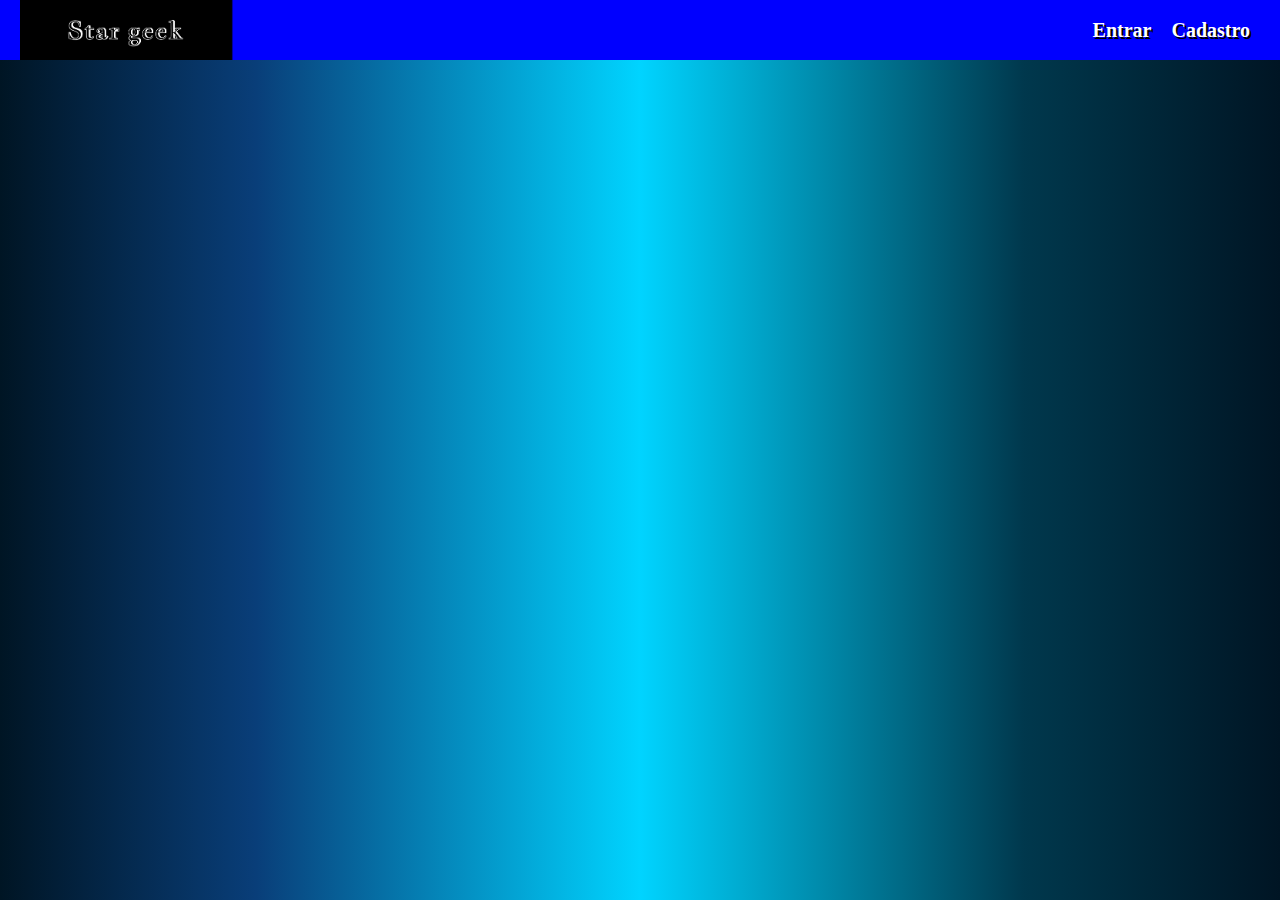
==== index.html @ 50169371 "trabalho stargeek de hoje" ====
<!DOCTYPE html>
<html lang="pt-br">
<head>
    <meta charset="UTF-8">
    <meta http-equiv="X-UA-Compatible" content="IE=edge">
    <meta name="viewport" content="width=device-width, initial-scale=1.0">
    <title>pizzaria do sesi</title>
    <link rel="stylesheet" href="css/style.css">
</head>
<body>
    <!--a tag header substitui uma div genérica para cabeçallho-->
    <header class="cabecalho">
        <img src="img/escrita.da.logo.png" alt="">
        <!--os menus são colocados no elementos nav-->

    <nav>
        <!--normalmente costumamos declarar os menus em lista não ordenadas-->
        <ul class="menu">
            <li> <a href="#">Entrar</a></li>
            <li> <a href="#">Cadastro</a></li>
        </ul>
     </nav>
    </header>
</body>
</html>
---- css/style.css ----
/*resert css para tirar todas as margens dos elementos*/
        *{
            margin: 0px;
            padding: 0px;
            box-sizing: border-box;
        }
        body{
            font-family: Georgia, 'Times New Roman', Times, serif;
            font-size: 20px;
            background: rgb(0,21,36);
background: linear-gradient(90deg, rgba(0,21,36,1) 0%, rgba(9,62,121,1) 20%, rgba(0,212,255,1) 50%, rgba(0,56,77,1) 80%, rgba(0,21,36,1) 100%);
        }
        /*Estilização do header-cabeçalho*/
        .cabecalho {
            background-color: blue;
            display: flex;
            justify-content:space-between ;
            padding-left: 20px;
            padding-right: 20px;
        }
        .cabecalho > img{
            height: 60px;
        }
        .menu{
            display: flex;
        }
        .menu > li{
            height: 60px;
            display: flex;
            align-items: center;
        }
        .menu > li > a {
            color: white;
            text-decoration: none;
            text-shadow: 2px 2px black;
            padding-left: 10px;
            padding-right: 10px;
        }
        .menu >li:hover{
            background-color: rgb(0, 0, 40);
        }
        .menu > li > a {
            color: white;
            text-decoration: none;
            text-shadow: 2px 2px black;
            padding-left: 10px;
            padding-right: 10px;
            font-weight: 600;
        }
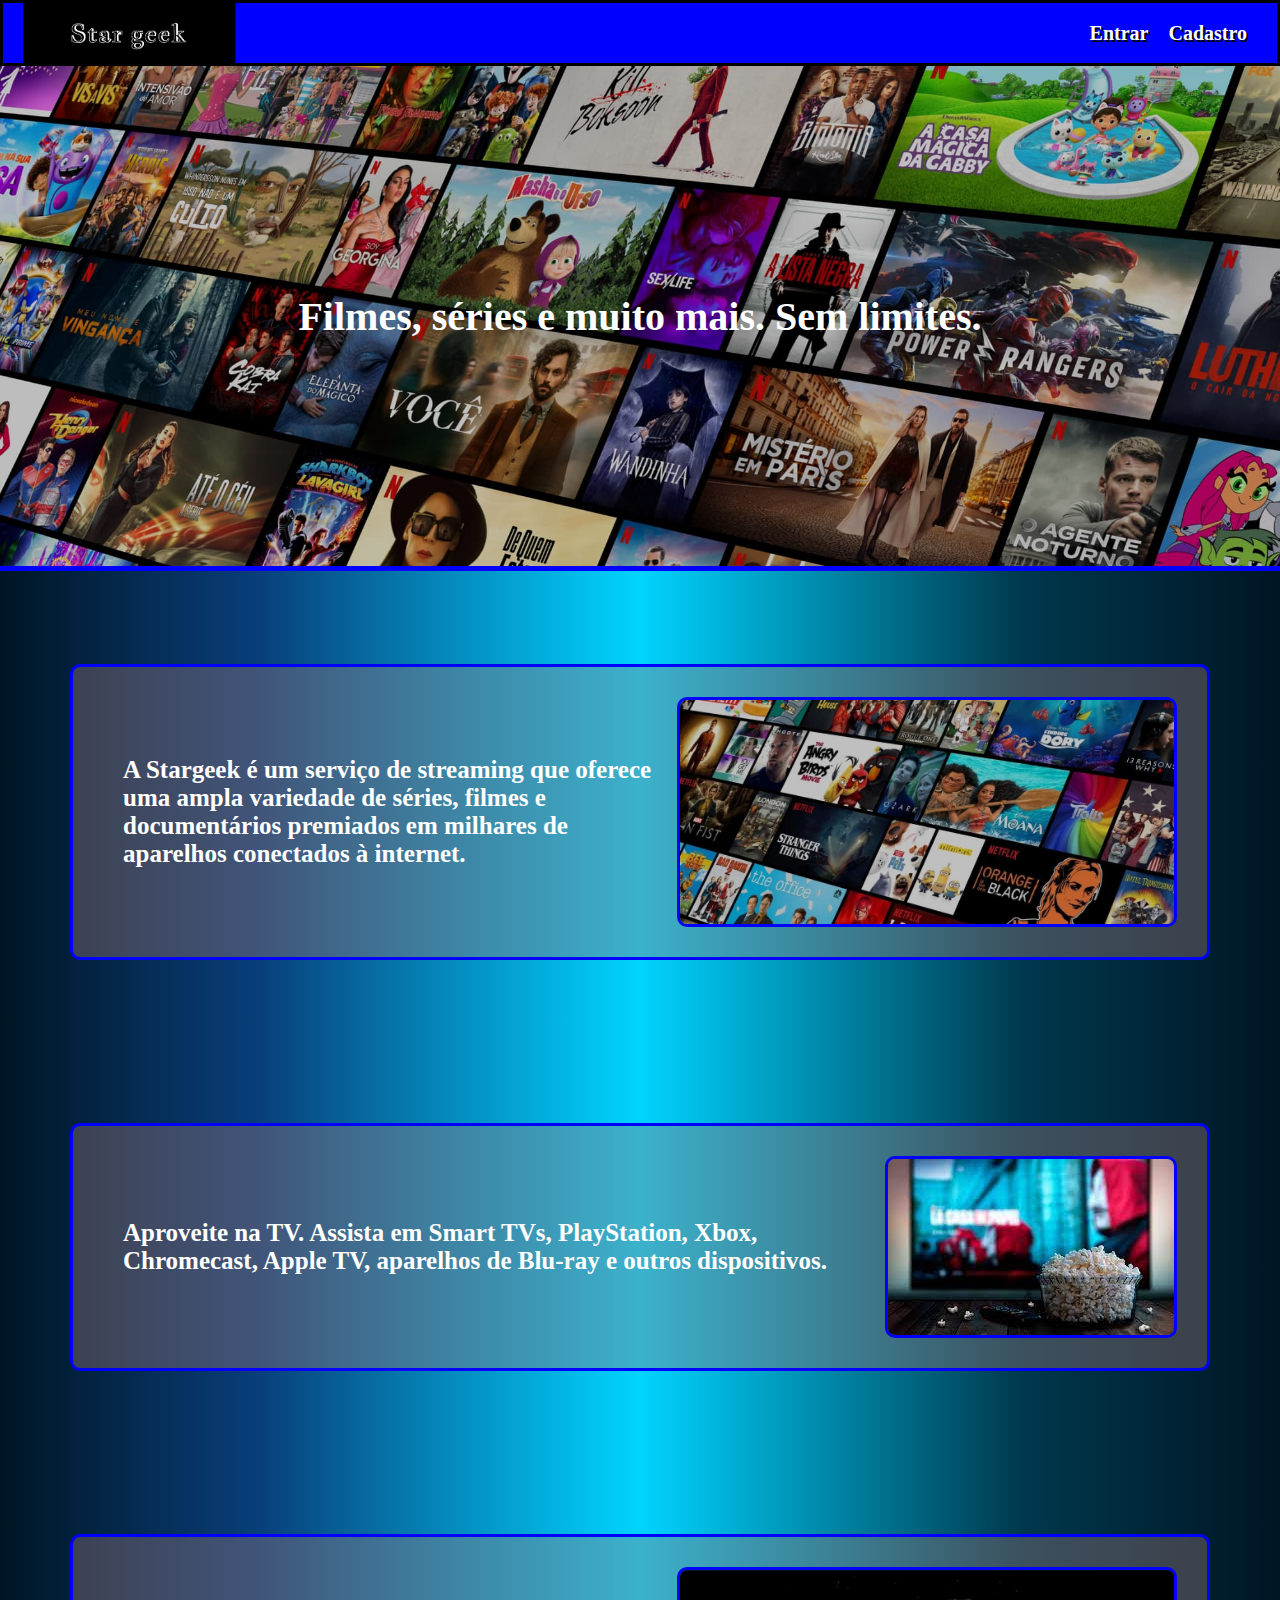
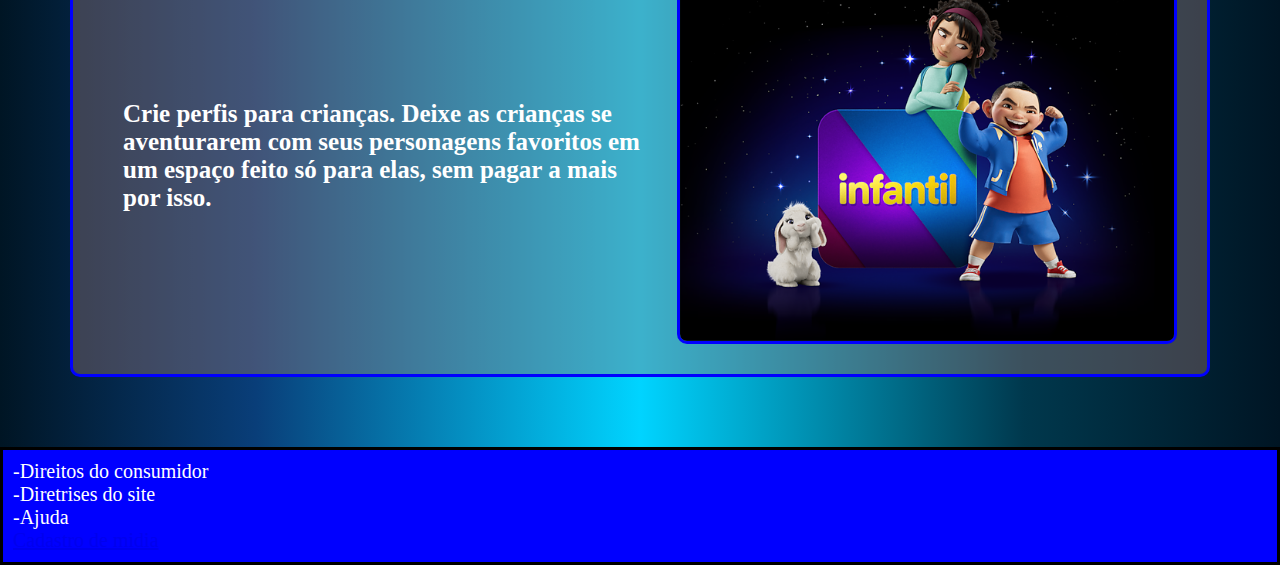
==== commit 61d695a7: "trabalho da 11" ====
--- a/index.html
+++ b/index.html
@@ -4,7 +4,7 @@
     <meta charset="UTF-8">
     <meta http-equiv="X-UA-Compatible" content="IE=edge">
     <meta name="viewport" content="width=device-width, initial-scale=1.0">
-    <title>pizzaria do sesi</title>
+    <title>STAR GEEK</title>
     <link rel="stylesheet" href="css/style.css">
 </head>
 <body>
@@ -16,10 +16,49 @@
     <nav>
         <!--normalmente costumamos declarar os menus em lista não ordenadas-->
         <ul class="menu">
-            <li> <a href="#">Entrar</a></li>
-            <li> <a href="#">Cadastro</a></li>
+            <li> <a href="/login.html">Entrar</a></li>
+            <li> <a href="cadastro.html">Cadastro</a></li>
         </ul>
      </nav>
     </header>
+    <div class="banner">
+        <h1>Filmes, séries e muito mais. Sem limites.</h1>
+     </div>
+     <hr class="cor">
+     <br>
+     <div class="img-index">
+        <h3 class="texto1">A Stargeek é um serviço de streaming
+             que oferece uma ampla variedade de séries,
+             filmes e documentários premiados em milhares de aparelhos
+              conectados à internet.
+        </h3 >
+        <img class="img-index2" src="img/imagen net.jpg" alt="">
+    </div>
+    <br>
+    <div class="img-index">
+        <h3 class="texto1">Aproveite na TV.
+            Assista em Smart TVs, PlayStation, Xbox,
+             Chromecast, Apple TV, aparelhos de Blu-ray e outros dispositivos.
+        </h3 >
+        <img class="img-index2" src="img/foto filme com pipoca.jpg" alt="">
+    </div>
+    <br>
+    <div class="img-index">
+        <h3 class="texto1">Crie perfis para crianças.
+            Deixe as crianças se aventurarem com seus personagens
+             favoritos em um espaço feito só para elas, sem pagar a mais por isso.
+        </h3 >
+        <img class="img-index2" src="img/foto de criança.png" alt="">
+    </div>
+    <footer class="rodape">
+        <div>
+            <ul>
+            <li>-Direitos do consumidor</li>
+            <li>-Diretrises do site</li>
+            <li>-Ajuda</li>
+            <li><a href="cadastrodemidia.html">Cadastro de midia</a></li>
+            </ul>
+        </div>
+    </footer>
 </body>
 </html>   --- a/css/style.css
+++ b/css/style.css
@@ -1,45 +1,55 @@
         /*resert css para tirar todas as margens dos elementos*/
-        *{
+        * {
             margin: 0px;
             padding: 0px;
             box-sizing: border-box;
         }
-        body{
+
+        body {
             font-family: Georgia, 'Times New Roman', Times, serif;
             font-size: 20px;
-            background: rgb(0,21,36);
-background: linear-gradient(90deg, rgba(0,21,36,1) 0%, rgba(9,62,121,1) 20%, rgba(0,212,255,1) 50%, rgba(0,56,77,1) 80%, rgba(0,21,36,1) 100%);
+            background: rgb(0, 21, 36);
+            background: linear-gradient(90deg, rgba(0, 21, 36, 1) 0%, rgba(9, 62, 121, 1) 20%,
+                    rgba(0, 212, 255, 1) 50%, rgba(0, 56, 77, 1) 80%, rgba(0, 21, 36, 1) 100%);
         }
+
         /*Estilização do header-cabeçalho*/
         .cabecalho {
             background-color: blue;
             display: flex;
-            justify-content:space-between ;
+            justify-content: space-between;
             padding-left: 20px;
             padding-right: 20px;
+            border: solid black;
         }
-        .cabecalho > img{
+
+        .cabecalho>img {
             height: 60px;
         }
-        .menu{
+
+        .menu {
             display: flex;
         }
-        .menu > li{
+
+        .menu>li {
             height: 60px;
             display: flex;
             align-items: center;
         }
-        .menu > li > a {
+
+        .menu>li>a {
             color: white;
             text-decoration: none;
             text-shadow: 2px 2px black;
             padding-left: 10px;
             padding-right: 10px;
         }
-        .menu >li:hover{
+
+        .menu>li:hover {
             background-color: rgb(0, 0, 40);
         }
-        .menu > li > a {
+
+        .menu>li>a {
             color: white;
             text-decoration: none;
             text-shadow: 2px 2px black;
@@ -47,5 +57,54 @@
             padding-right: 10px;
             font-weight: 600;
         }
-      
+
+        .banner {
+            background-image: url(/img/fundo\ netiflix.jpg);
+            background-size: cover;
+            background-position: top center;
+            height: 500px;
+            display: flex;
+            justify-content: center;
+            align-items: center;
+            flex-direction: column;
+        }
+
+        .banner>h1 {
+        color: white;
+        }
+
+        hr {
+            height: 5px;
+            background: rgb(255, 255, 255);
+            border: none;
+            background-color: blue;
+        }
+        .texto1{
+            text-align: left;
+            font-size: 25px;
+            margin: auto;
+            padding: 20px;
+        }
+        .img-index2{
+            width:500px ;
+            border-radius: 10px;
+            border: solid blue;
+        }
+        .img-index{
+            display: flex;
+            margin: 70px;
+            padding: 30px;
+            border-radius: 10px;
+            background-color:rgba(157, 121, 121, 0.382) ;
+            color: white;
+            border: solid blue;
+        } 
+        .rodape{
+            background-color: blue;
+            display: flex;
+            justify-content: space-between;
+            padding: 10px;
+            color: white;
+            border: solid black;
+        }
         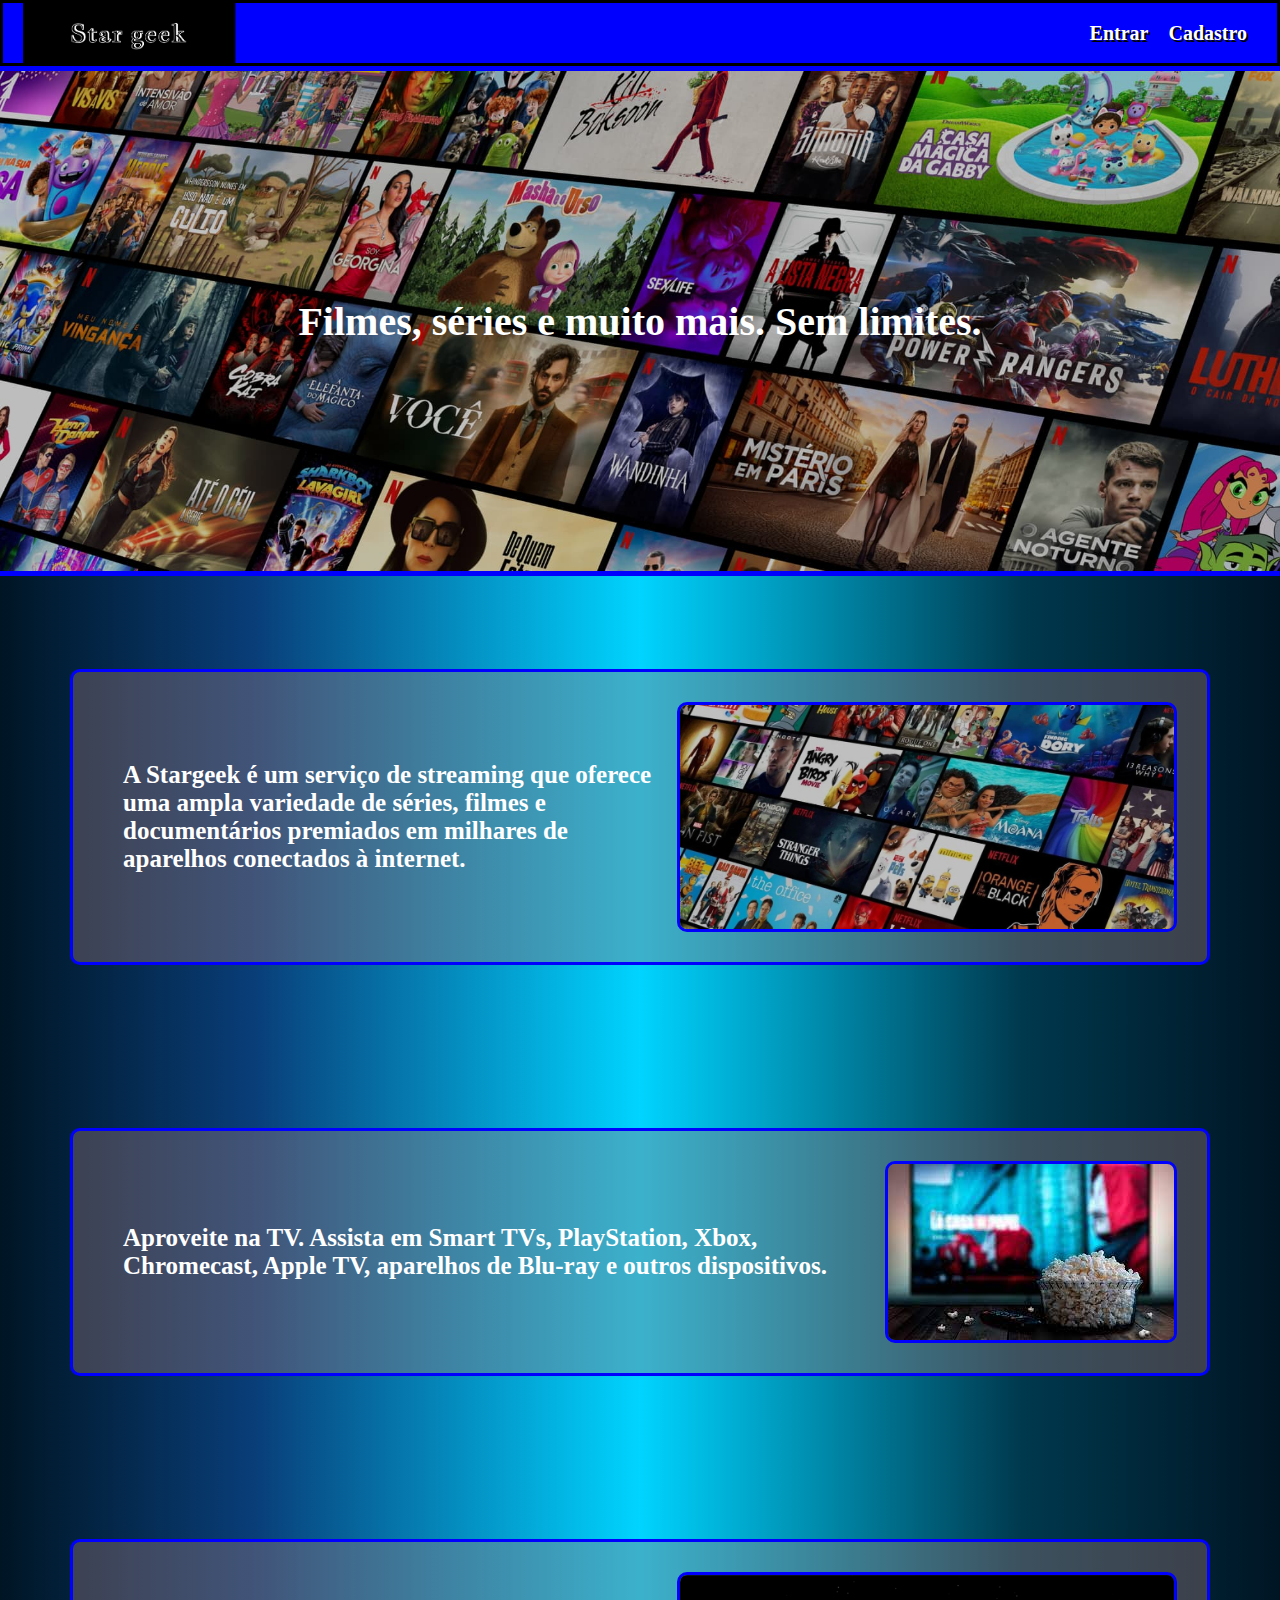
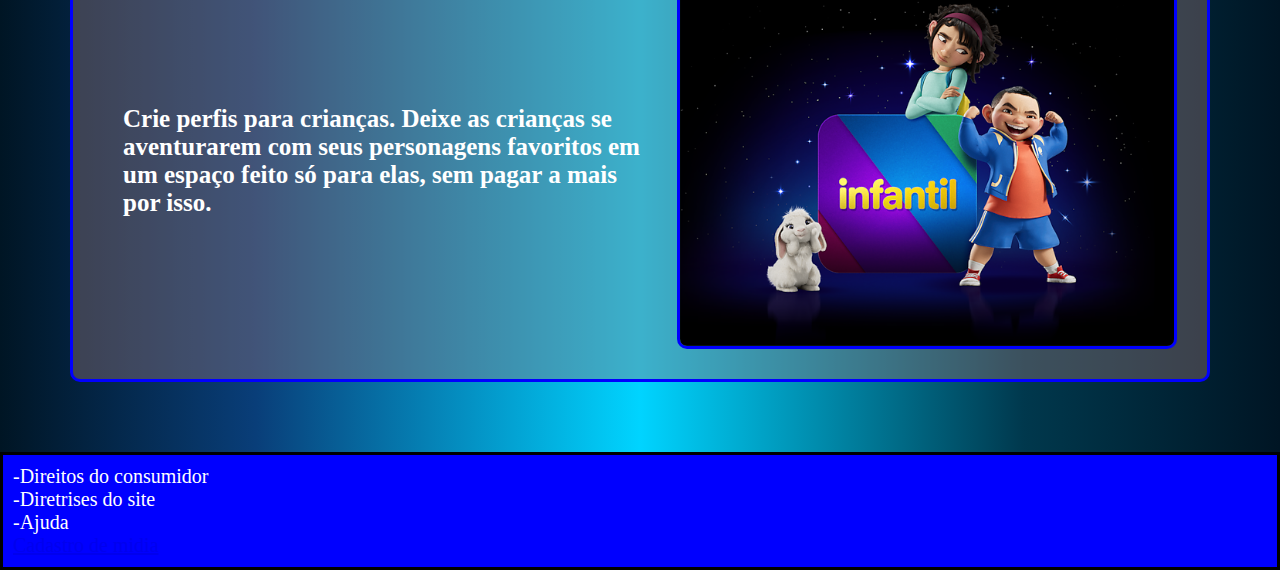
==== commit e873aa31: "fim da sprint html.css" ====
--- a/index.html
+++ b/index.html
@@ -21,6 +21,7 @@
         </ul>
      </nav>
     </header>
+    <hr class="hrr">
     <div class="banner">
         <h1>Filmes, séries e muito mais. Sem limites.</h1>
      </div>
--- a/css/style.css
+++ b/css/style.css
@@ -107,4 +107,7 @@
             color: white;
             border: solid black;
         }
+        .hrr{
+            color: blue;
+        }
         